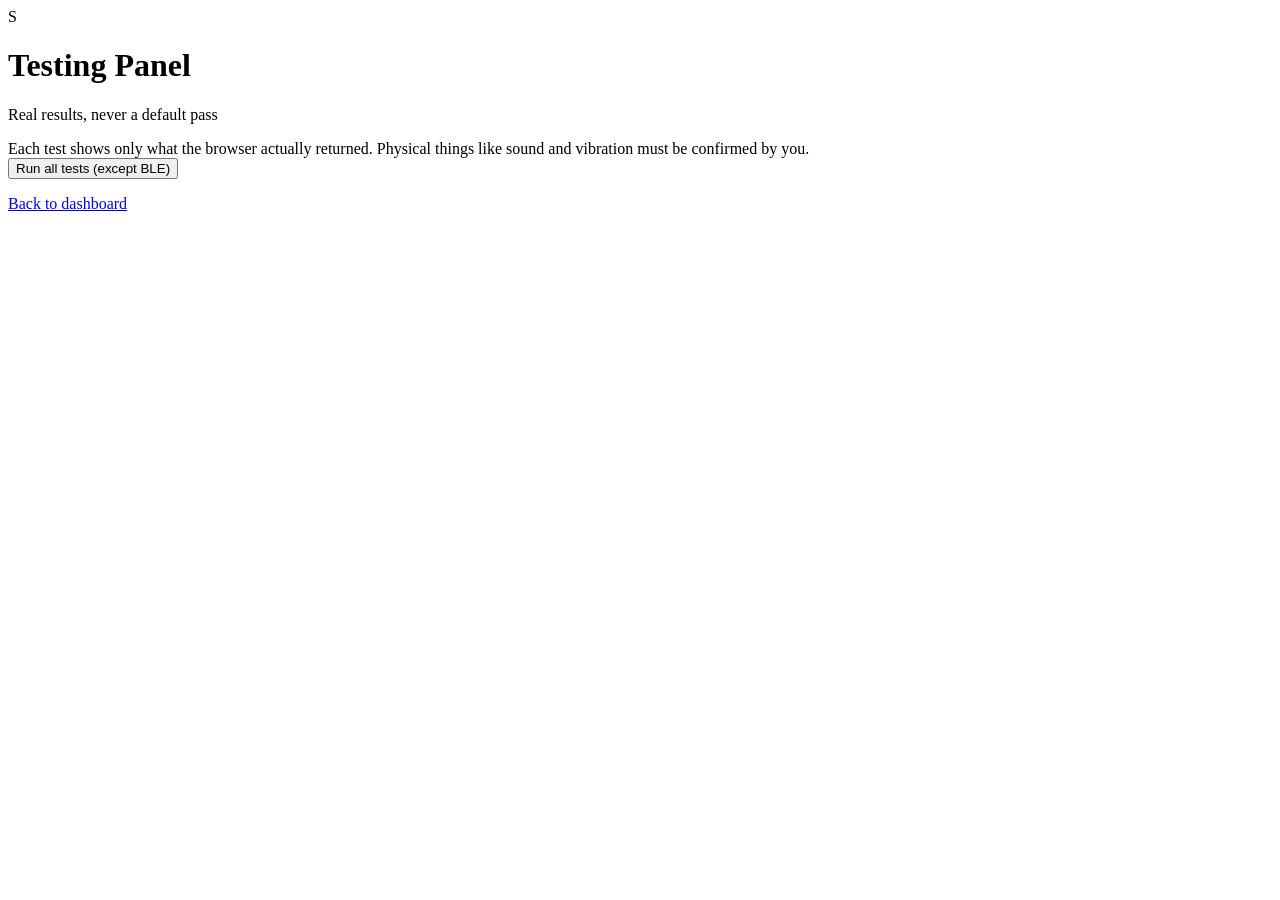
==== tests.html @ 93844a3f "Add files via upload" ====
<!DOCTYPE html>
<html lang="en">
<head>
  <meta charset="UTF-8">
  <meta name="viewport" content="width=device-width, initial-scale=1">
  <meta name="theme-color" content="#0a1633">
  <title>Saathi AI - Testing Panel</title>
  <link rel="stylesheet" href="css/style.css">
</head>
<body>
  <header class="top">
    <div class="brand"><div class="logo" aria-hidden="true">S</div>
      <div><h1>Testing Panel</h1><p class="tagline">Real results, never a default pass</p></div></div>
  </header>
  <div class="disclaimer" role="note">Each test shows only what the browser actually returned. Physical things like sound and vibration must be confirmed by you.</div>
  <main>
    <section class="card" id="tests" aria-label="Tests"></section>
    <div class="row"><button id="runAll" class="btn">Run all tests (except BLE)</button></div>
    <p class="footer-link"><a href="index.html">Back to dashboard</a></p>
  </main>
  <script type="module" src="js/tests.js"></script>
</body>
</html>
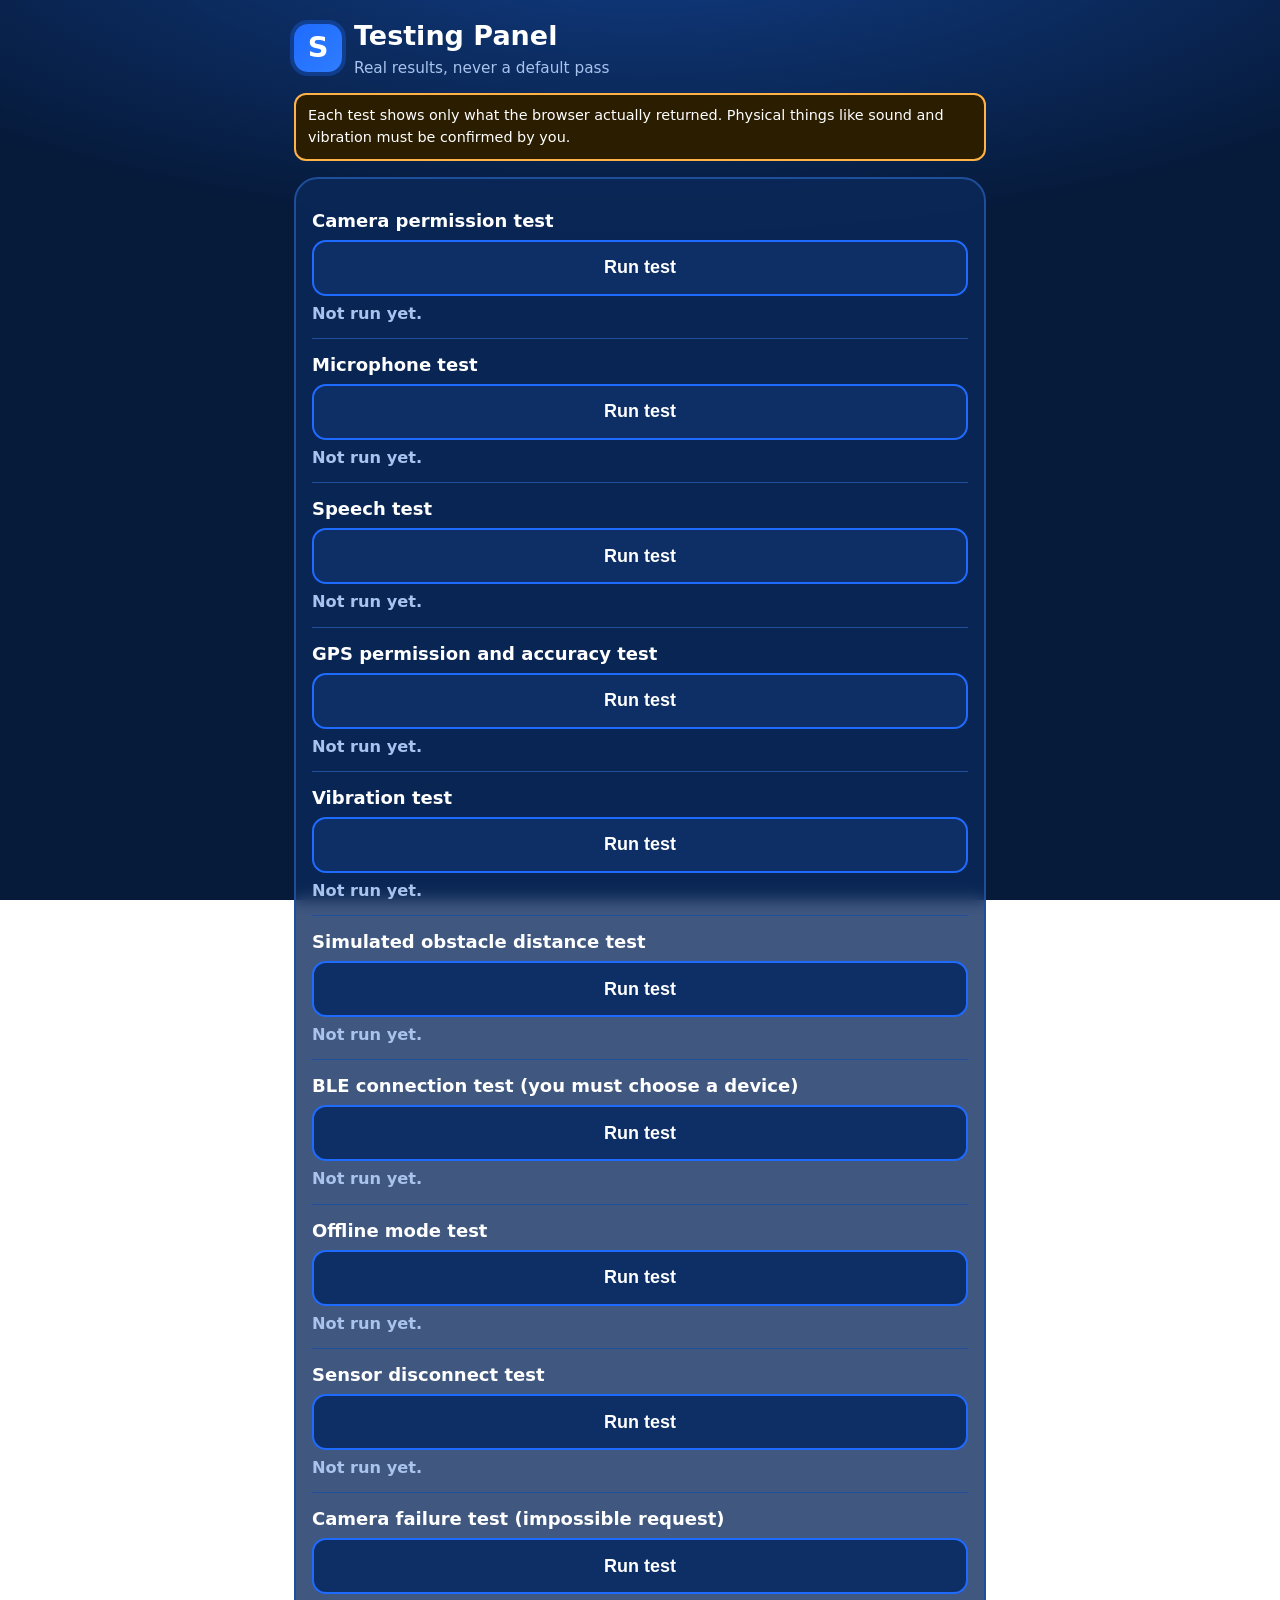
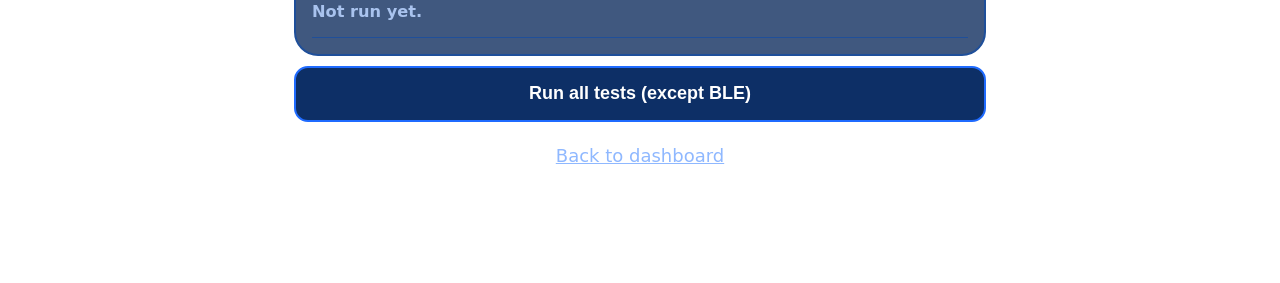
==== commit d4843929: "Update tests.html" ====
--- a/tests.html
+++ b/tests.html
@@ -5,7 +5,7 @@
   <meta name="viewport" content="width=device-width, initial-scale=1">
   <meta name="theme-color" content="#0a1633">
   <title>Saathi AI - Testing Panel</title>
-  <link rel="stylesheet" href="css/style.css">
+  <link rel="stylesheet" href="style.css">
 </head>
 <body>
   <header class="top">
@@ -18,6 +18,6 @@
     <div class="row"><button id="runAll" class="btn">Run all tests (except BLE)</button></div>
     <p class="footer-link"><a href="index.html">Back to dashboard</a></p>
   </main>
-  <script type="module" src="js/tests.js"></script>
+  <script type="module" src="tests.js"></script>
 </body>
 </html>
--- a/style.css
+++ b/style.css
@@ -0,0 +1,136 @@
+:root{
+  --bg:#061a3a; --bg2:#0d2f66; --card:#0b2a5b; --line:#1f4f9a;
+  --text:#ffffff; --muted:#a9c3ee;
+  --blue:#1f6bff; --blue-d:#1553c7; --orange:#ffb347; --red:#ff3b3b; --green:#2fd27a;
+  --r:18px;
+}
+*{box-sizing:border-box}
+html{font-size:18px}
+body{margin:0;background:var(--bg);color:var(--text);font-family:system-ui,-apple-system,"Segoe UI",Roboto,"Noto Sans Devanagari",sans-serif;line-height:1.5;padding:0 14px 40px;max-width:720px;margin-inline:auto}
+.skip{position:absolute;left:-999px}
+.skip:focus{left:8px;top:8px;background:#fff;color:#000;padding:8px;z-index:10}
+:focus-visible{outline:4px solid #ffd54a;outline-offset:3px}
+
+.top{display:flex;justify-content:space-between;align-items:center;gap:10px;padding:16px 0 8px}
+.brand{display:flex;gap:12px;align-items:center}
+.logo{width:48px;height:48px;border-radius:14px;background:var(--blue);display:grid;place-items:center;font-size:1.6rem;font-weight:800}
+h1{margin:0;font-size:1.5rem}
+h2{margin:0 0 6px;font-size:1.25rem}
+h3{margin:14px 0 4px;font-size:1rem;color:var(--muted)}
+.tagline{margin:0;color:var(--muted);font-size:.85rem}
+.pill{padding:8px 14px;border-radius:999px;background:var(--bg2);border:2px solid var(--line);font-weight:700;white-space:nowrap}
+
+body[data-state="listening"] .pill{background:var(--blue);border-color:var(--blue)}
+body[data-state="detecting"] .pill{background:#0f5f4a;border-color:var(--green)}
+body[data-state="warning"] .pill{background:var(--orange);border-color:var(--orange);color:#000}
+body[data-state="critical"] .pill{background:var(--red);border-color:var(--red)}
+body[data-state="sensor-off"] .pill{background:#5a4300;border-color:var(--orange)}
+body[data-state="offline"] .pill{background:#444;border-color:#888}
+
+.disclaimer{background:#2a1d00;border:2px solid var(--orange);border-radius:12px;padding:10px 12px;font-size:.8rem;margin:6px 0 14px}
+
+.actions{display:grid;gap:12px}
+.big{min-height:84px;font-size:1.35rem;font-weight:800;border:0;border-radius:var(--r);color:#fff;cursor:pointer;display:flex;align-items:center;justify-content:center;gap:12px;padding:12px}
+.big.primary{background:var(--blue)}
+.big.primary:active{background:var(--blue-d)}
+.big.mic{background:#1b3a7a;border:3px solid var(--blue)}
+.big.mic.on{background:var(--blue);animation:pulse 1.2s infinite}
+.big.danger{background:#7a1f1f;border:3px solid var(--red)}
+.big:disabled{opacity:.45;cursor:not-allowed}
+@keyframes pulse{50%{box-shadow:0 0 0 12px rgba(47,125,255,.25)}}
+
+.btn{min-height:56px;padding:10px 16px;border-radius:14px;border:2px solid var(--blue);background:var(--bg2);color:#fff;font-size:1rem;font-weight:700;cursor:pointer;text-align:center;text-decoration:none;display:inline-flex;align-items:center;justify-content:center}
+.btn:active{background:var(--blue-d)}
+.btn.disabled,.btn:disabled{opacity:.45;pointer-events:none}
+.row{display:flex;flex-wrap:wrap;gap:10px;margin-top:10px}
+.row .btn{flex:1 1 140px}
+
+.card{background:var(--card);border:2px solid var(--line);border-radius:var(--r);padding:16px;margin-top:16px}
+.why,.note{color:var(--muted);font-size:.85rem;margin:4px 0}
+.hidden{display:none!important}
+
+.alert{margin-top:14px;padding:16px;border-radius:var(--r);font-size:1.25rem;font-weight:800;text-align:center}
+.alert.caution{background:#4a3400;border:3px solid var(--orange)}
+.alert.warning{background:var(--orange);color:#000}
+.alert.critical{background:var(--red);animation:flash .6s infinite}
+.alert.unavailable{background:#3a3a3a;border:3px solid #999}
+@keyframes flash{50%{filter:brightness(1.4)}}
+
+.video-wrap{position:relative;background:#000;border-radius:14px;overflow:hidden;aspect-ratio:4/3;margin:8px 0}
+video{width:100%;height:100%;object-fit:cover;display:block}
+.video-off{position:absolute;inset:0;display:grid;place-items:center;color:var(--muted)}
+.video-wrap.live .video-off{display:none}
+
+.chips{list-style:none;margin:6px 0;padding:0;display:flex;flex-wrap:wrap;gap:8px}
+.chips li{background:var(--bg2);border:2px solid var(--green);border-radius:999px;padding:6px 12px;font-weight:700}
+.scene{margin:8px 0 0;font-size:1.05rem}
+
+.obs{display:flex;align-items:center;gap:16px}
+.dist{font-size:2.6rem;font-weight:800;min-width:150px}
+.level{font-size:1.15rem;font-weight:800}
+.src{display:inline-block;margin-top:4px;padding:3px 10px;border-radius:8px;font-size:.8rem;font-weight:800}
+.src.sim{background:#4a3400;border:2px dashed var(--orange)}
+.src.real{background:#0f5f4a;border:2px solid var(--green)}
+[data-level="clear"] .level{color:var(--green)}
+[data-level="caution"] .level{color:var(--orange)}
+[data-level="warning"] .level{color:var(--orange)}
+[data-level="critical"] .level{color:var(--red)}
+.sim-box{margin-top:10px;padding:12px;border:2px dashed var(--line);border-radius:14px}
+input[type=range]{width:100%;height:44px;accent-color:var(--blue)}
+
+.kv{display:grid;grid-template-columns:repeat(3,1fr);gap:8px;margin:8px 0}
+.kv dt{color:var(--muted);font-size:.75rem}
+.kv dd{margin:0;font-weight:800;font-size:.95rem;word-break:break-all}
+
+.status-grid{display:grid;grid-template-columns:1fr 1fr;gap:8px}
+.chip{background:var(--bg2);border:2px solid var(--line);border-radius:12px;padding:10px;font-size:.85rem;font-weight:700}
+.chip.ok{border-color:var(--green)}
+.chip.bad{border-color:var(--orange)}
+
+.cmds{margin:6px 0;padding-left:20px;font-size:.9rem}
+.footer-link{text-align:center;margin-top:20px}
+a{color:#8fb8ff}
+
+/* testing page */
+.test{display:grid;gap:6px;padding:12px 0;border-bottom:1px solid var(--line)}
+.test .res{font-weight:700;font-size:.9rem}
+.res.pass{color:var(--green)}.res.fail{color:var(--red)}.res.warn{color:var(--orange)}.res.idle{color:var(--muted)}
+
+@media (min-width:600px){.actions{grid-template-columns:1fr 1fr}.big.danger{grid-column:1/-1}}
+@media (prefers-reduced-motion:reduce){*{animation:none!important}}
+
+/* ===== upgrade: look, range bar, menu bar, camera mode ===== */
+body{background:radial-gradient(120% 60% at 50% -10%,#123f8a 0,var(--bg) 60%) fixed;padding-bottom:96px}
+.logo{background:linear-gradient(135deg,#1f6bff,#2f7dff);box-shadow:0 0 0 4px rgba(31,107,255,.3)}
+.card{background:rgba(11,42,91,.78);border-radius:24px;backdrop-filter:blur(8px)}
+.big.primary{color:#fff}.big.mic{background:#0d2f66}.big.mic.on{color:#fff}
+.dist{font-size:3rem;letter-spacing:-.02em}
+.range{position:relative;height:12px;border-radius:99px;margin:16px 11px 6px;background:linear-gradient(90deg,var(--red) 0 7%,var(--orange) 7% 12%,#d9c23a 12% 20%,var(--green) 20%)}
+.range i{position:absolute;top:-6px;left:0;width:24px;height:24px;margin-left:-12px;border-radius:50%;background:#fff;border:4px solid var(--bg);transition:left .25s}
+.range-l{display:flex;justify-content:space-between;font-size:.7rem;color:var(--muted);padding:0 4px}
+.kv{grid-template-columns:repeat(auto-fit,minmax(88px,1fr))}
+.menubar{position:fixed;left:0;right:0;bottom:0;z-index:20;display:flex;gap:4px;padding:8px 8px calc(8px + env(safe-area-inset-bottom));background:rgba(6,26,58,.94);backdrop-filter:blur(14px);border-top:1px solid var(--line)}
+.menubar button{flex:1;min-height:56px;border:0;border-radius:14px;background:transparent;color:var(--muted);font-size:.72rem;font-weight:700;display:flex;flex-direction:column;align-items:center;justify-content:center;gap:2px;cursor:pointer}
+.menubar button b{font-size:1.3rem;line-height:1}
+.menubar button[aria-pressed="true"]{background:var(--bg2);color:#fff}
+/* camera mode: only live camera, voice button and menu bar */
+body.cam-mode{padding:0;max-width:none;overflow:hidden}
+body.cam-mode .top,body.cam-mode .disclaimer,body.cam-mode .footer-link,body.cam-mode .actions .big:not(.mic),body.cam-mode #micNote,
+body.cam-mode #camCard h2,body.cam-mode #camCard .why,body.cam-mode #camCard .row,body.cam-mode #camCard h3,
+body.cam-mode main>.card:not(#camCard):not(.open){display:none}
+body.cam-mode #camCard{position:fixed;inset:0;margin:0;padding:0;border:0;border-radius:0;background:#000;z-index:1}
+body.cam-mode .video-wrap{height:100%;margin:0;border-radius:0;aspect-ratio:auto}
+body.cam-mode #detectStatus{position:fixed;top:calc(8px + env(safe-area-inset-top));left:10px;right:10px;z-index:3;background:rgba(6,26,58,.72);padding:6px 10px;border-radius:12px;color:#fff}
+body.cam-mode #detectList{position:fixed;left:10px;right:10px;bottom:calc(196px + env(safe-area-inset-bottom));z-index:3}
+body.cam-mode #detectList li{background:rgba(6,26,58,.8)}
+body.cam-mode #sceneText{position:fixed;left:10px;right:10px;bottom:calc(240px + env(safe-area-inset-bottom));z-index:3;background:rgba(6,26,58,.8);padding:8px 12px;border-radius:12px}
+body.cam-mode #sceneText:empty{display:none}
+body.cam-mode .alert{position:fixed;top:64px;left:10px;right:10px;z-index:7;margin:0}
+body.cam-mode .actions{position:fixed;left:0;right:0;bottom:calc(82px + env(safe-area-inset-bottom));z-index:6;display:flex;justify-content:center}
+body.cam-mode .big.mic{width:104px;height:104px;min-height:0;border-radius:50%;padding:0}
+body.cam-mode #micLabel{display:none}body.cam-mode .big .ico{font-size:2.4rem}
+body.cam-mode main>.card.open{display:block;position:fixed;z-index:8;left:10px;right:10px;bottom:calc(82px + env(safe-area-inset-bottom));max-height:62vh;overflow:auto;margin:0;background:#0b2a5b}
+
+.video-wrap canvas{position:absolute;inset:0;width:100%;height:100%;pointer-events:none}
+body.cam-mode #overlay{z-index:2}
+.big.primary{border-radius:999px}
